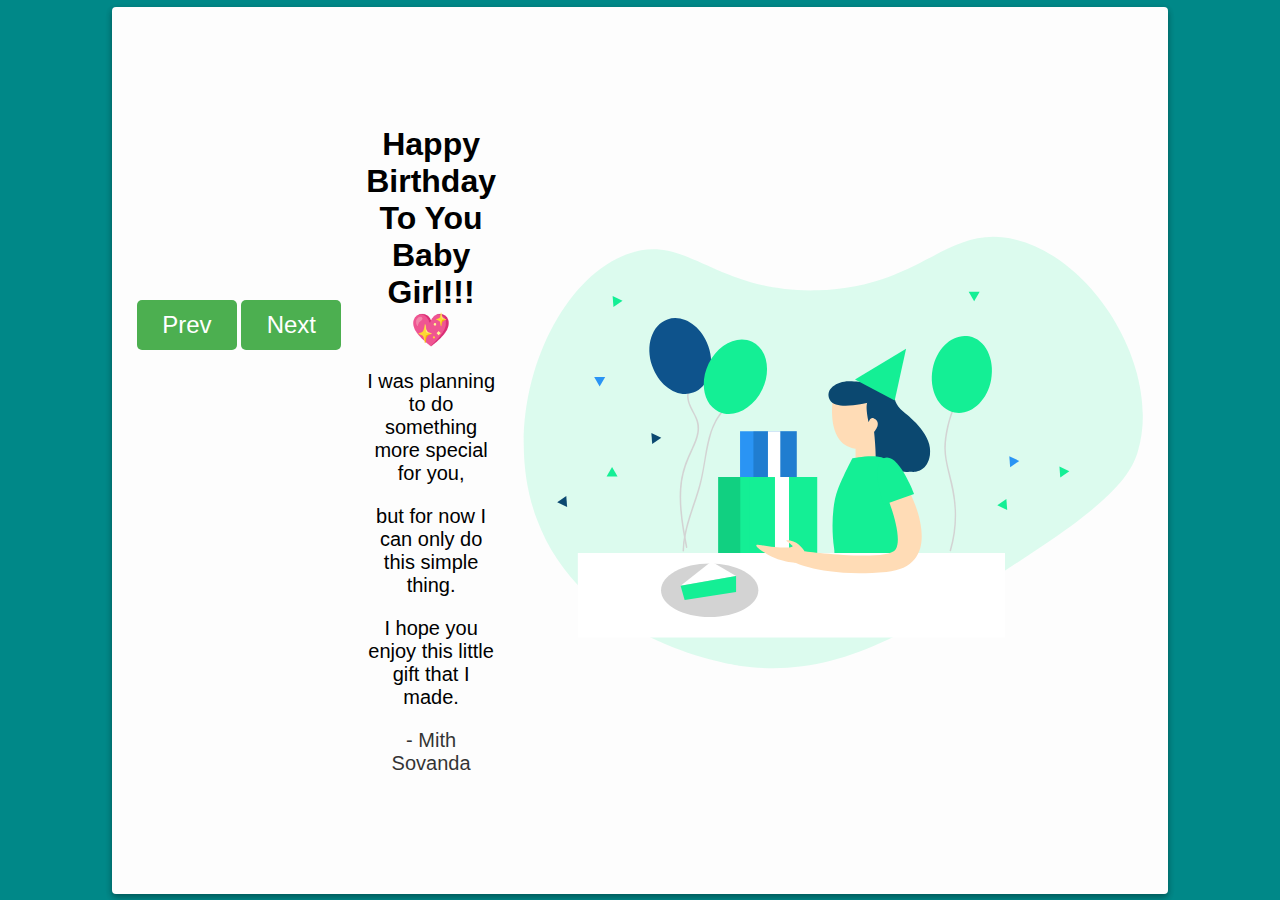
==== index.html @ b225b62e "Add files via upload" ====
<!DOCTYPE html>
<html lang="en">
<head>
    <meta charset="UTF-8">
    <meta http-equiv="X-UA-Compatible" content="IE=edge">
    <meta name="viewport" content="width=device-width, initial-scale=1.0">
    <link rel="stylesheet" href="style.css">
    <script src="index.js"></script>
    <title>Happy Birthday</title>
</head>
<body>
    <div class="card">
       <img src="birthday.svg" alt="birthday" class="birthday"> 
       <div class="text">
        <h1>Happy Birthday To You Baby Girl!!! &#x1F496;</h1>
        <div class="para">
            <p>I was planning to do something more special for you,</p>
            <p>but for now I can only do this simple thing.</p>
            <p>I hope you enjoy this little gift that I made.</p>
        </div>
        <p class="muted">- Mith Sovanda</p>
       </div>
       <div class="space"></div>
       <div class="btn">
        <button>Prev</button>
        <button onclick="goToNextPage()">Next</button>
       </div>
    </div>
</body>
</html>
---- style.css ----
body {
    background: #008888;
    display: grid;
    place-items: center;
    height: 100vh;
    margin: 0;
    font-family: 'Open Sans', sans-serif;
}
.card {
    background: #fdfdfd;
    border-radius: 4px;
    height: 95vh;
    width: 80vw;
    box-shadow: 0 3px 6px rgba(0, 0, 0, 0.16), 0 3px 6px rgba(0, 0, 0, 0.23);
    text-align: center;
    display: flex;
    flex-direction: column;
    justify-content: center;
    align-items: center;
    padding: 1em;
    overflow: hidden;
}

.card * {
    transition: all 0.2s ease-in-out;
}

@media only screen and (min-width: 1000px)
{
    .card {
        flex-direction: row-reverse;
        justify-content: space-between;
    }
    .card img.birthday {
        width: 100%;
        max-width: 50vw;
        max-height: unset;
    }
}

@media only screen and (max-height: 640px) {
    .card {
      flex-direction: row-reverse;
    }
    .card img.birthday {
      width: 100%;
      max-width: 50vw;
      max-height: unset;
    }
}
  
img.birthday 
{
   max-height: 40vh; 
}

.text
{
    padding: 1em;
}

.muted 
{
    opacity: 0.8;
    font-size: 20px;
}

.space
{
    height: 100px;  
}

.para{
    font-size: 20px;
}

.btn
{
    position: relative;
    width: 1000px;
    height: 300px;
}

button {
    background-color: #4CAF50;
    color: white;
    padding: 10px 20px;
    border: none;
    border-radius: 5px;
    width: 100px;
    height: 50px;
    font-size: 24px;
    bottom: 0px;
    right: 0px;
}
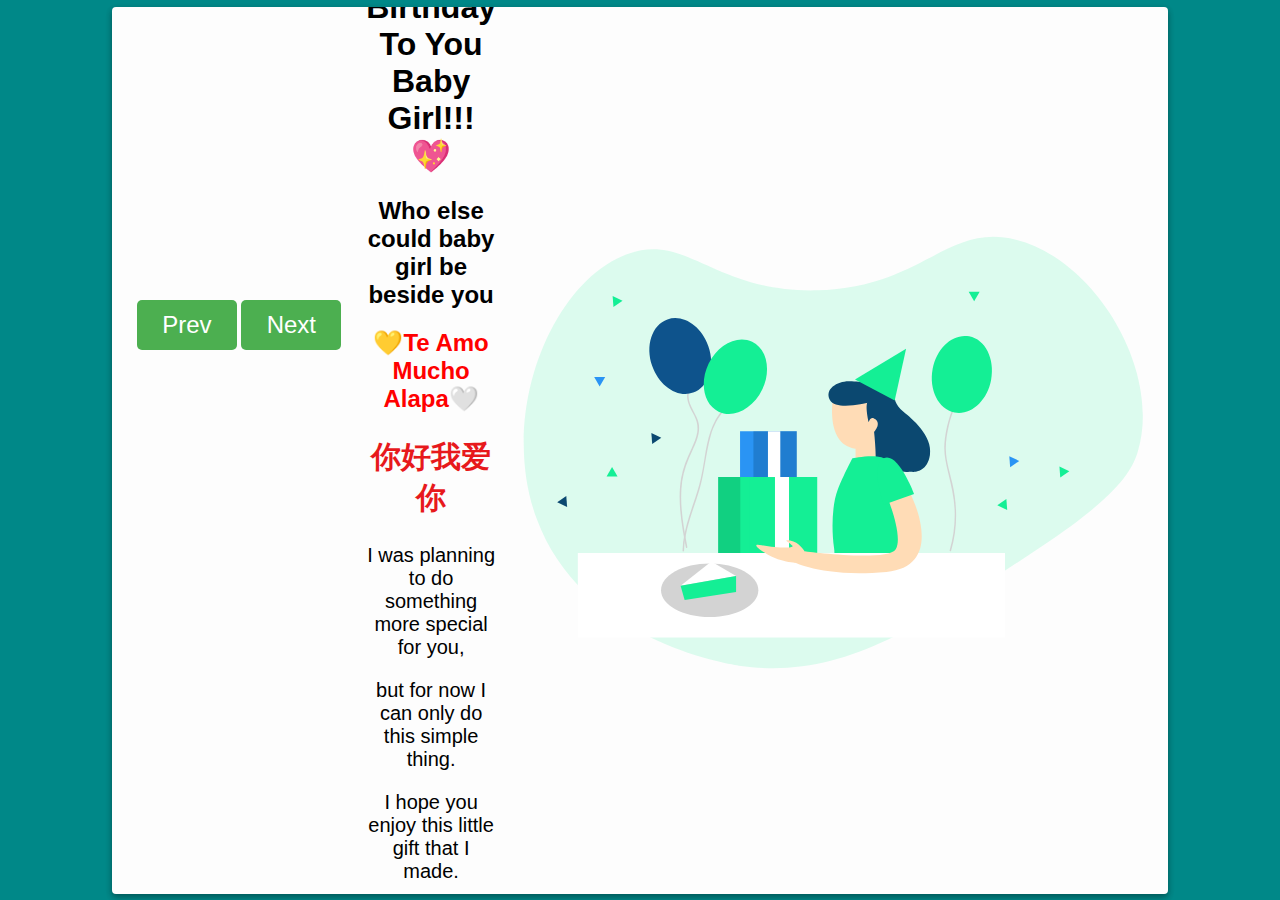
==== commit 6ec385dd: "Add files via upload" ====
--- a/index.html
+++ b/index.html
@@ -13,6 +13,9 @@
        <img src="birthday.svg" alt="birthday" class="birthday"> 
        <div class="text">
         <h1>Happy Birthday To You Baby Girl!!! &#x1F496;</h1>
+        <h2>Who else could baby girl be beside you</h2>
+        <h2 class="red">&#128155;Te Amo Mucho Alapa&#129293;</h2>
+        <h2 class="purple">你好我爱你</h2>
         <div class="para">
             <p>I was planning to do something more special for you,</p>
             <p>but for now I can only do this simple thing.</p>
--- a/style.css
+++ b/style.css
@@ -21,6 +21,10 @@
     overflow: hidden;
 }
 
+.red
+{
+    color: red;
+}
 .card * {
     transition: all 0.2s ease-in-out;
 }
@@ -92,4 +96,10 @@
     font-size: 24px;
     bottom: 0px;
     right: 0px;
+}
+
+.purple
+{
+    color: rgb(231, 25, 28);
+    font-size: 30px;
 }